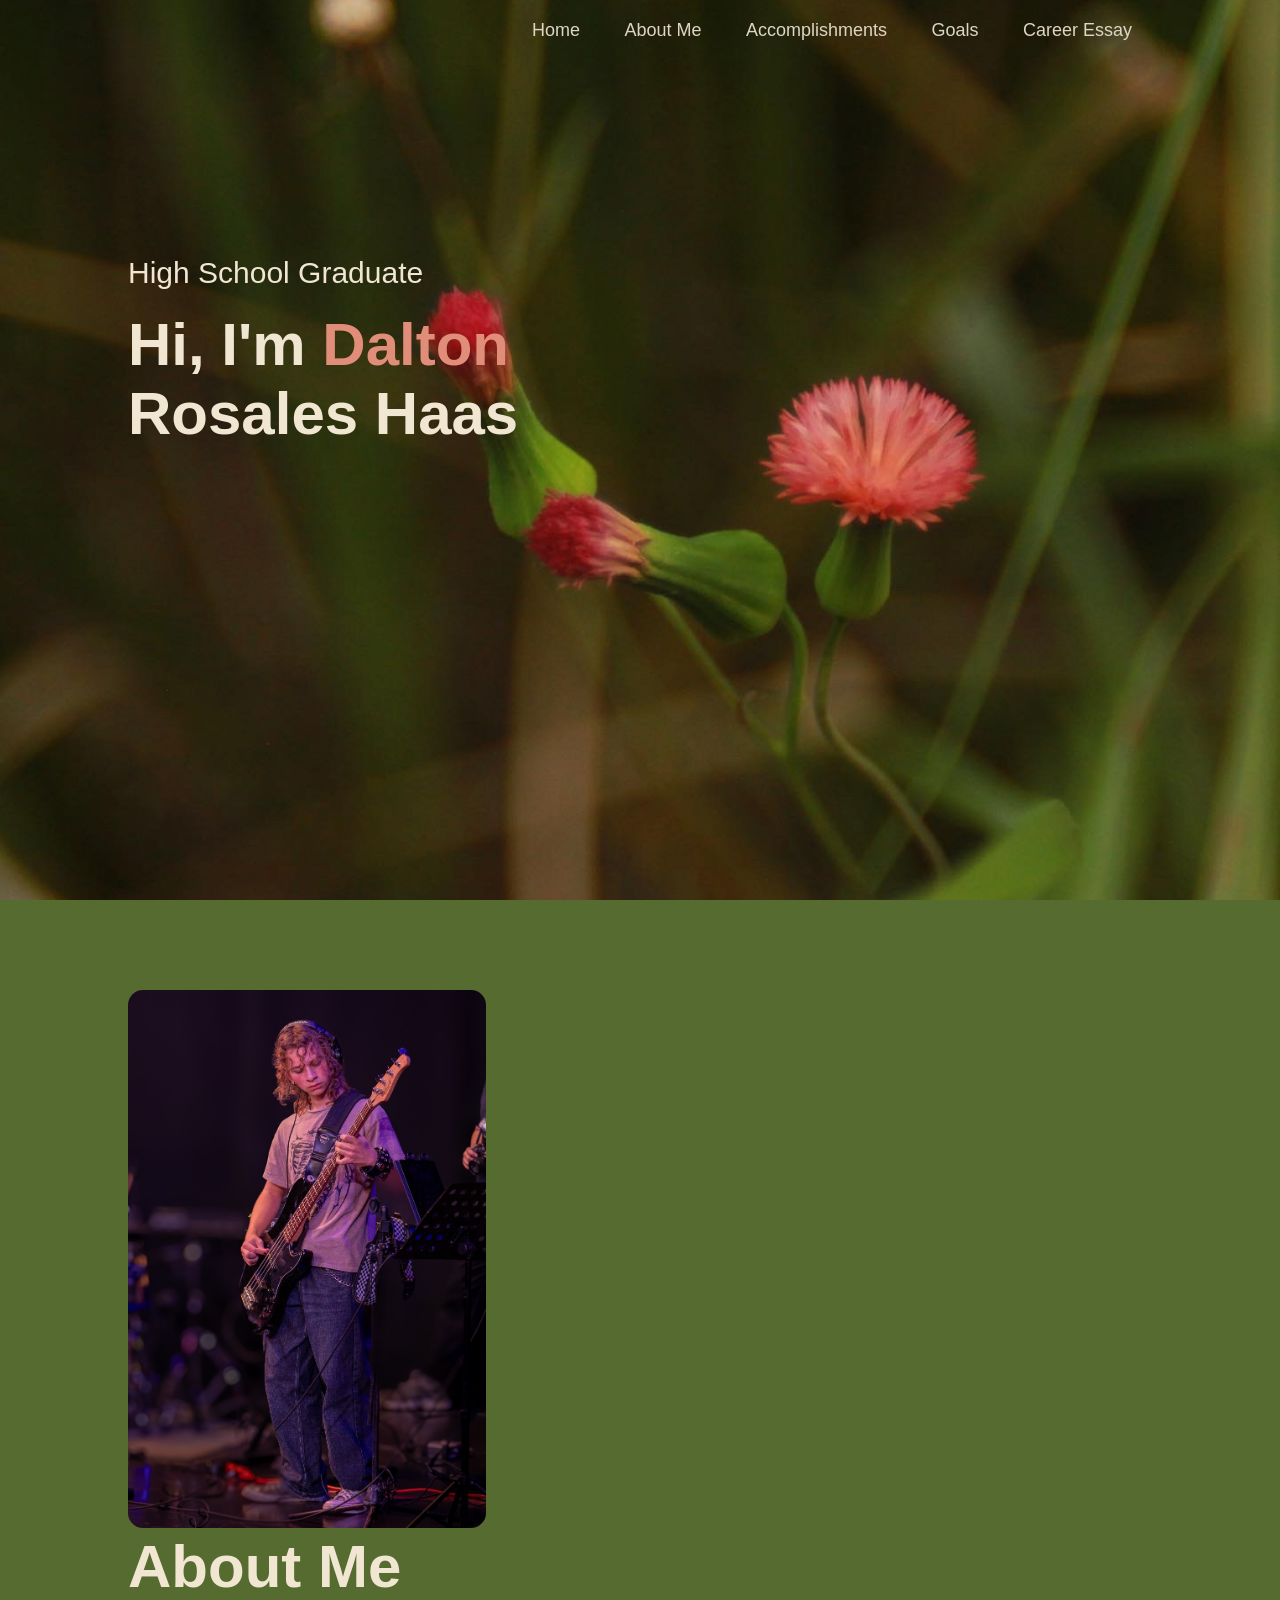
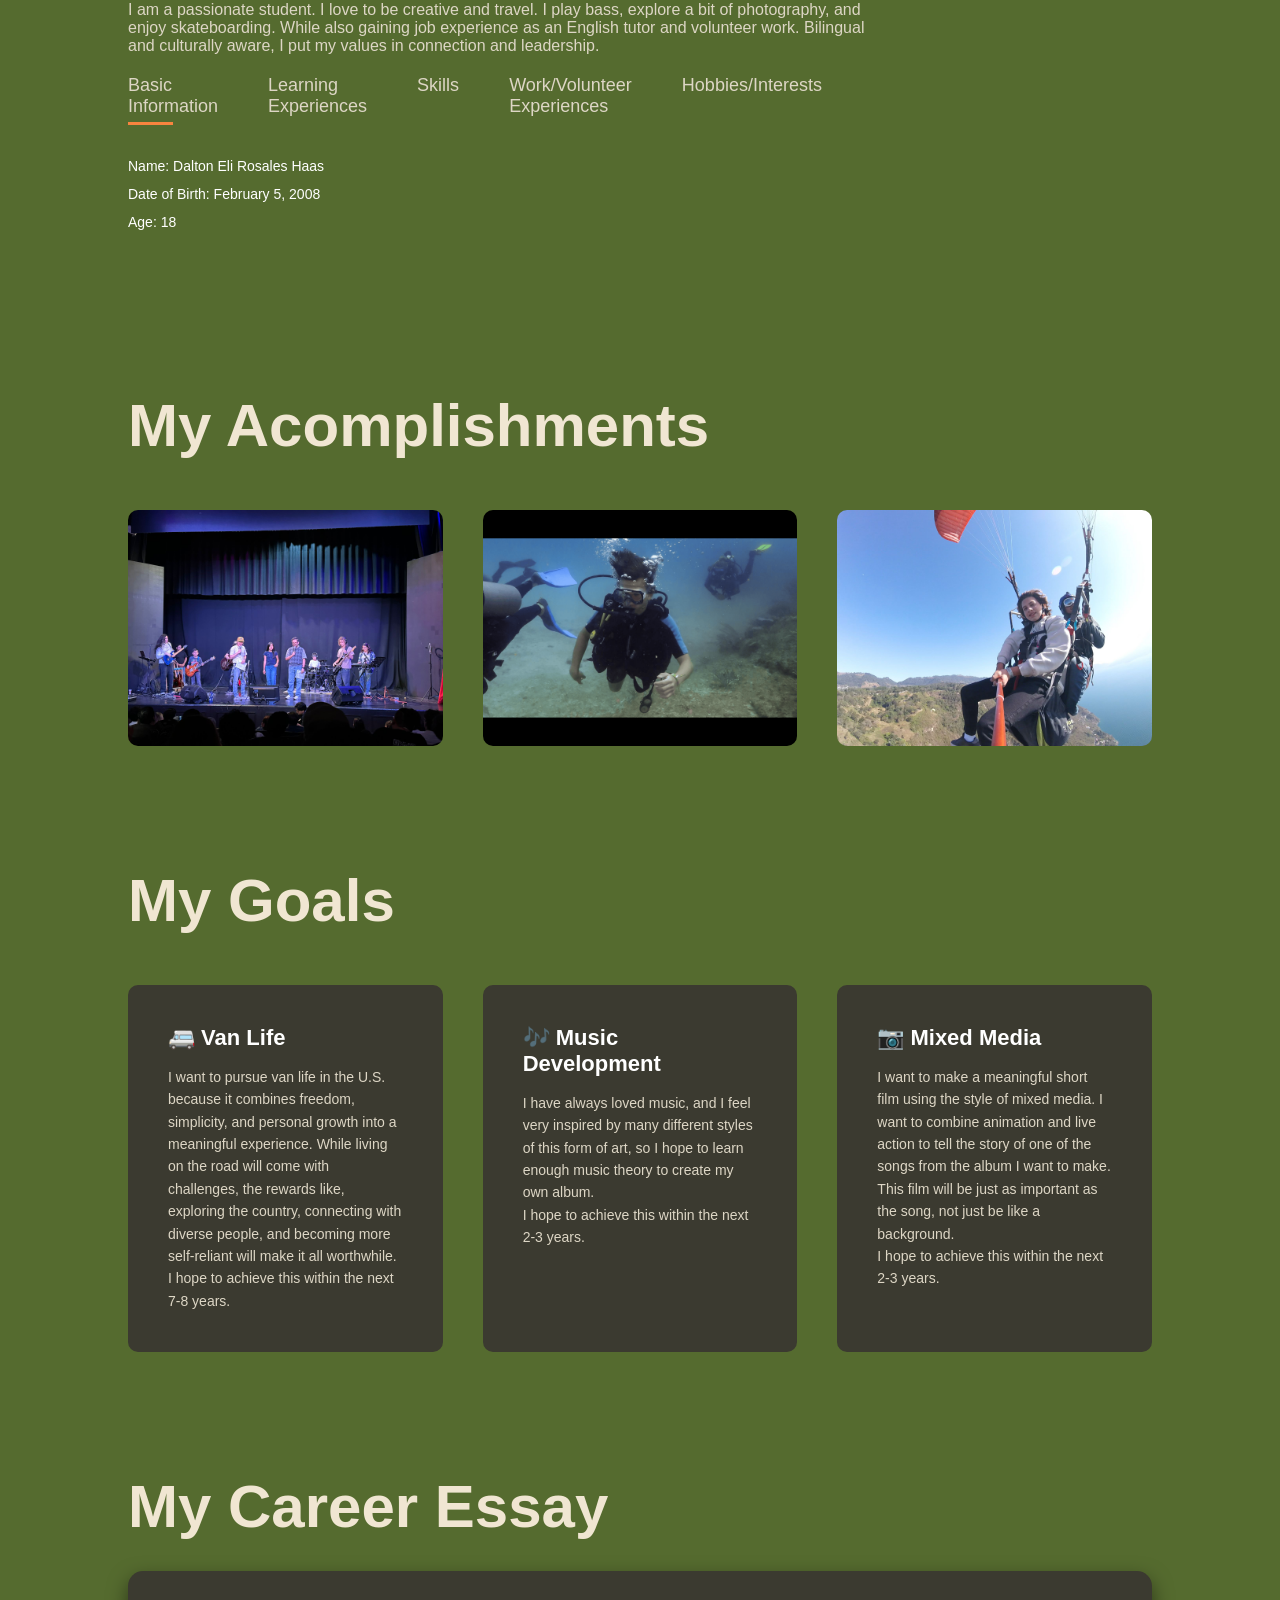
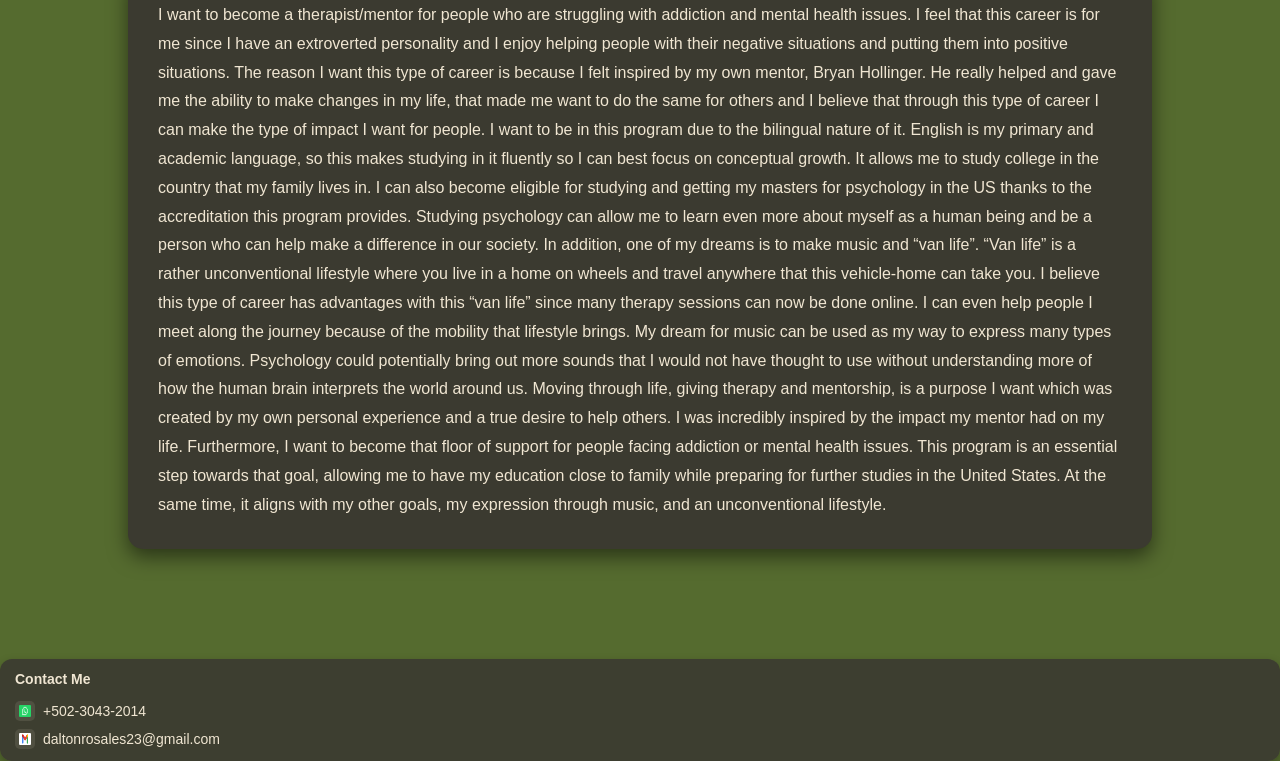
==== index (2).html @ 66703907 "Add files via upload" ====
<!DOCTYPE html>
<html lang="eng">
<head>
<meta charset="UTF-8">
<meta http-equiv="X-UA-Compatible" content="IE=edge">
<meta name="viewport" content="width=device-width, initial-scale=1.0">
<title>My Portfolio</title>
<link rel="stylesheet" href="style.css">
    </head>
<body>
<div id="header">
<div class="container">
<nav>
    <ul id="sidemenu">
        <li><a href="#header">Home </a></li>
        <li><a href="#about">About Me </a></li>
        <li><a href="#accomplishments">Accomplishments </a></li>
        <li><a href="#goals">Goals </a></li>
        <li><a href="#career-essay">Career Essay </a></li>
    </ul>
</nav>
<div class="header-text">
    <p>High School Graduate</p>
    <h1>Hi, I'm<span> Dalton</span><br>Rosales Haas</h1>
</div>
</div>
</div>
<!-----------about---->
<div id="about">
    <div class="container">
        <div class="row">
            <div class="about-col-1">
                <img src="College Project Photos/bass photo.jpeg">
            </div>
            <div class="about-col-2">
                <h1 class="sub-title">About Me</h1>
                <p>I am a passionate student. I love to be creative and travel. I play bass, explore a bit of photography, and enjoy skateboarding. While also gaining job experience as an English tutor and volunteer work. Bilingual and culturally aware, I put my values in connection and leadership.</p>
                <div class="tab-titles">
                    <p class="tab-links active-link" onclick="opentab('basicinformation')">Basic Information</p>
                    <p class="tab-links" onclick="opentab('learningexperiences')">Learning Experiences</p>
                    <p class="tab-links" onclick="opentab('skills')">Skills</p>
                                     <p class="tab-links" onclick="opentab('work')">Work/Volunteer Experiences</p>
                 <p class="tab-links" onclick="opentab('hobbies')">Hobbies/Interests</p>
                </div>
                <div class="tab-contents active-tab" id="basicinformation">
                    <ul>
                        <li><span>Name: Dalton Eli Rosales Haas</span></li>
                        <li><span>Date of Birth: February 5, 2008</span></li>
                        <li><span>Age: 18</span></li>
                    </ul>
                </div>
                <div class="tab-contents" id="learningexperiences">
                    <ul>
                        <li><span>Schools</span></li>
                        <li><span>Elementary:<br>Ivy Stockwell Elementary School Berthoud<br>Kindergarten-5th Grade<br>Berthoud, Colorado USA</span></li>
                        <li><span>Middle School:<br>Turner Middle School Berthoud<br>6th-8th Grade<br>Berthoud, Colorado USA</span></li>
                        <li><span>Highschool:<br>International Christian Academy<br>9th-12th Grade<br>Mixco, Guatemala<br></span></li>
                        <li><span>Extracurricular:<br>2025-Current<br>Stix Academia de Música<br>Zona 12, Guatemala<br>Contact: +(502)-5865-0459</span></li>
                        <li><span>May 2023<br>Centro Lingüístico Maya<br>Spanish Lessons<br>Antigua, Guatemala<br>Contact: +(502)-7832-0656</span></li>
                    </ul>
                </div>
                <div class="tab-contents" id="skills">
                    <ul>
                        <li><span>Skills<br>Rated from 1-5 stars.</span></li>
                        <li><span>Communication ⭐⭐⭐⭐⭐<br>Relationship-building ⭐⭐⭐<br>Leadership ⭐⭐⭐⭐<br>Organized ⭐⭐⭐⭐<br>Task-oriented ⭐⭐⭐⭐⭐<br>Bilingual and Cultural Awareness ⭐⭐⭐</span></li>
                    </ul>
                </div>
                 <div class="tab-contents" id="work">
                    <ul>
                        <li><span>Work:</span></li>
                        <li><span>2025-2025<br>Adventure Mountain Employee<br>Mixco, Guatemala<br>Contact: (+502)-5715-7391</span></li>
                        <li><span>2026-Current<br>English Tutor at ICA<br>Mixco, Guatemala<br>School's principal Contact: sarethsalazar@gmail.com</span></li>
                        <li><span>Volunteer:</span></li>
                        <li><span>2025<br>Teaching Assistant<br>El Encinal, Guatemala<br>Manger Contact: ms.ethelajquejay@gmail.com</span></li>
                    </ul>
                </div>
            <div class="tab-contents" id="hobbies">
                    <ul>
                        <li><span>Playing Bass</span></li>
                        <li><span>Skateboarding</span></li>
                        <li><span>Traveling</span></li>
                        <li><span>Web Design<br>This website is an example of my work.</span></li>
                        <li><span>Photography</span>
                        <div class="container photography-gallery">
                        <div class="photography">
                        <img src="College Project Photos/pinkflower.png">
                        </div>
                        <div class="photography">
                       <img src="College Project Photos/withering.png">
                    </div> 
                    <div class="photography">
                        <img src="College Project Photos/purpleflower.png">
                    </div> 
                    <div class="photography">
                        <img src="College Project Photos/yellowflower.png">
                    </div>
                    </div> 
                    </li>            
                    </ul>
                </div>
            </div>

        </div>
    </div>
</div>
<!-----------accomplishments----------->
<div id="accomplishments">
    <div class="container">
        <h1 class="sub-title">My Acomplishments</h1>
        <div class="accomplishments-list">
            <div class="accomplishment">
                <img src="College Project Photos/90s.png">
                <div class="layer">
                    <h3>90s Concert</h3>
                    <p>Stix held a 90s styled rock concert on November 15th 2025. I was one of the bassists for this event.</p>
                </div>
            </div>
            <div class="accomplishment">
                <img src="College Project Photos/scuba.png">
                <div class="layer">
                    <h3>Scuba Diving</h3>
                    <p>I studied then took the Open Water Diver Certification in Cancún Mexico and got certified under PADI for scuba diving. (2022)</p>
                </div>
            </div>
            <div class="accomplishment">
                <img src="College Project Photos/paragliding.png">
                <div class="layer">
                    <h3>Paragliding</h3>
                    <p>I got to experience paragliding in Panajachel, Guatemala. (2023)</p>
                </div>
            </div>
        </div>
    </div>
</div>
<!----goals-->
<div id="goals">
    <div class="container">
        <h1 class="sub-title">My Goals</h1>

        <div class="goals-list">

            <div class="goal">
                <h3>🚐 Van Life</h3>
                <p>I want to pursue van life in the U.S. because it combines freedom, simplicity, and personal growth into a meaningful experience. While living on the road will come with challenges, the rewards like, exploring the country, connecting with diverse people, and becoming more self-reliant will make it all worthwhile.<br>I hope to achieve this within the next 7-8 years.</p>
            </div>

            <div class="goal">
                <h3>🎶 Music Development</h3>
                <p>I have always loved music, and I feel very inspired by many different styles of this form of art, so I hope to learn enough music theory to create my own album.<br>I hope to achieve this within the next 2-3 years.</p>
            </div>

            <div class="goal">
                <h3>📷 Mixed Media</h3>
                <p>I want to make a meaningful short film using the style of mixed media. I want to combine animation and live action to tell the story of one of the songs from the album I want to make. This film will be just as important as the song, not just be like a background.<br>I hope to achieve this within the next 2-3 years.</p>
            </div>

        </div>
    </div>
</div>
<!-----------career essay----------->
<div id="career-essay">
    <div class="container">
        <h1 class="sub-title">My Career Essay</h1>
        <div class="essay-card">
            <p>I want to become a therapist/mentor for people who are struggling with addiction and mental health issues. I feel that this career is for me since I have an extroverted personality and I enjoy helping people with their negative situations and putting them into positive situations. The reason I want this type of career is because I felt inspired by my own mentor, Bryan Hollinger. He really helped and gave me the ability to make changes in my life, that made me want to do the same for others and I believe that through this type of career I can make the type of impact I want for people. I want to be in this program due to the bilingual nature of it. English is my primary and academic language, so this makes studying in it fluently so I can best focus on conceptual growth. It allows me to study college in the country that my family lives in. I can also become eligible for studying and getting my masters for psychology in the US thanks to the accreditation this program provides. Studying psychology can allow me to learn even more about myself as a human being and be a person who can help make a difference in our society. In addition, one of my dreams is to make music and “van life”. “Van life” is a rather unconventional lifestyle where you live in a home on wheels and travel anywhere that this vehicle-home can take you. I believe this type of career has advantages with this “van life” since many therapy sessions can now be done online. I can even help people I meet along the journey because of the mobility that lifestyle brings. My dream for music can be used as my way to express many types of emotions. Psychology could potentially bring out more sounds that I would not have thought to use without understanding more of how the human brain interprets the world around us. Moving through life, giving therapy and mentorship, is a purpose I want which was created by my own personal experience and a true desire to help others. I was incredibly inspired by the impact my mentor had on my life. Furthermore, I want to become that floor of support for people facing addiction or mental health issues. This program is an essential step towards that goal, allowing me to have my education close to family while preparing for further studies in the United States. At the same time, it aligns with my other goals, my expression through music, and an unconventional lifestyle.</p>
        </div>
    </div>
</div>

<!-----Contact----->
<div id="contact-footer">
    <p class="contact-title">Contact Me</p>
    <div class="contact-item">
        <img src="College Project Photos/whatsapp.png" alt="WhatsApp Icon">
        <span>+502-3043-2014</a></span>
    </div>
    <div class="contact-item">
        <img src="College Project Photos/gmail.png" alt="Gmail Icon">
        <span>daltonrosales23@gmail.com</a></span>
    </div>
</div>

<script>
    var tablinks = document.getElementsByClassName("tab-links");
    var tabcontents = document.getElementsByClassName("tab-contents");

    function opentab(tabname){
        for (let tablink of tablinks) {
            tablink.classList.remove("active-link");
        }
        for (let tabcontent of tabcontents) {
            tabcontent.classList.remove("active-tab");
        }

        event.currentTarget.classList.add("active-link");
        document.getElementById(tabname).classList.add("active-tab");
    }
</script>
<a href="#header" class="back-to-top" id="backToTop">&#8679;</a>
<script>
    const backToTop = document.getElementById("backToTop");

    window.addEventListener("scroll", () => {
        if (window.scrollY > 300) { 
            backToTop.classList.add("show");
        } else {
            backToTop.classList.remove("show");
        }
    });
</script>

<script>
    var sidemenu = document.getElementById("sidemenu");
    function openmenu(){
        sidemenu.style.right = "0"
    }
    function closemenu(){
        sidemenu.style.right = "-200"
    }
</script>

</body>
</html>
---- style.css ----
*{
    margin: 0;
    padding: 0;
    font-family: 'Poppins', sans-serif;
    box-sizing: border-box;
}
html {
    scroll-behavior: smooth;
}
body{
    background: #556B2F;
    color: #F0E6D2;
}
#header{
    width: 100%;
    height: 100vh;
    background-image: url(College\ Project\ Photos/redflower.png);
    background-attachment: fixed;
    background-size: cover;
    background-position: center;
}
.container{
    padding: 10px 10%;
}
nav{
    display: flex;
    align-items: center;
    justify-content: flex-end;
    flex-wrap: wrap;
}
nav ul li{
    display: inline-block;
    list-style: none;
    margin: 10px 20px;
}
nav ul li a{
    color: #DDD6C5;
    text-decoration: none;
    font-size: 18px;
    position: relative;
}
nav ul li a::after{
    content: '';
    width: 0%;
    height: 3px;
    background: #E08D7A;
    position: absolute;
    left: 0;
    bottom: -6px;
    transition: 0.5s;
}
nav ul li a:hover::after{
    width: 100%;
}
.header-text{
    color: #F0E6D2;
    margin-top: 20%;
    font-size: 30px;
}
.header-text h1{
    font-size: 60px;
    margin-top: 20px;
    color: #F0E6D2;
}
.header-text h1 span{
    color: #E08D7A;
}
#about{
    padding: 80px 0;
    color: #DDD6C5;
}
.row{
   display: flex;
   justify-content: space-between;
   flex-wrap: wrap;
}
.about-col-1{
    flex-basis: 35%;
}
.about-col-1 img{
    width: 100%;
    border-radius: 15px;
}
.about-col-2{
    flex-basis: 60%;
}
.sub-title{
    font-size: 60px;
    font-weight: 600;
    color: #F0E6D2;
}
.tab-titles{
    display: flex;
    margin: 20px 0 40px;
}
.tab-links{
    margin-right: 50px;
    font-size: 18px;
    font-weight: 500;
    cursor: pointer;
    position: relative;
}
.tab-links::after{
    content: '';
    width: 0;
    height: 3px;
    background: #F8843F;
    position: absolute;
    left: 0;
    bottom: -8px;
    transition: 0.5s;
}
.tab-links.active-link::after{
    width: 50%;
}
.tab-contents ul li{
    list-style: none;
    margin: 10px 0;
}
.tab-contents ul li span{
    color: white;
    font-size: 14px;
}
.tab-contents{
    display: none;
}
.tab-contents.active-tab{
    display: block;
}
/*------------acomplishments-------*/
#accomplishments{
    padding: 50px 0;
}
.accomplishments-list{
    display: grid;
    grid-template-columns: repeat(auto-fit, minmax(250px, 1fr));
    grid-gap: 40px;
    margin-top: 50px;
}
.accomplishment{
    border-radius: 10px;
    position: relative;
    overflow: block;
}
.accomplishment img{
    width: 100%;
    border-radius: 10px;
    display: block;
    transition: transform 0.5s;
}
.layer{
    width: 100%;
    height: 0;
    background: linear-gradient(rgba(0,0,0,0.6), #E08D7A);
    border-radius: 10px;
    position: absolute;
    left: 0;
    bottom: 0;
    overflow: hidden;
    display: flex;
    align-items: center;
    justify-content: center;
    flex-direction: column;
    padding: 0 40px;
    text-align: center;
font-size: 14px;
transition: height 0.5s;
}
.layer h3{
    font-weight: 500;
    margin-bottom: 20px;
}
.accomplishment:hover img{
    transform: scale(1.1);
}
.accomplishment:hover .layer{
    height: 100%;
}
.photography-gallery {
    display: flex;
    gap: 20px;
    margin-top: 15px;
    flex-wrap: wrap;
}


.photography {
    flex-shrink: 0;
}


.photography img {
    width: 250px;
    height: 250px;
    object-fit: cover;
    border-radius: 10px;
}
/*-------------goals-------------*/
#goals{
    padding: 50px 0;
}


.goals-list{
    display: grid;
    grid-template-columns: repeat(auto-fit, minmax(250px, 1fr));
    grid-gap: 40px;
    margin-top: 50px;
}


.goal{
    background: #3B3A30;
    padding: 40px;
    border-radius: 10px;
    transition: transform 0.5s, background 0.5s;
    text-align: left;
}


.goal h3{
    font-size: 22px;
    margin-bottom: 15px;
    color: #fff;
}


.goal p{
    color: #DDD6C5;
    font-size: 14px;
    line-height: 1.6;
}


.goal:hover{
    background: #E08D7A;
    transform: translateY(-10px);
}
/*------career essay---*/
#career-essay {
    padding: 50px 0;
}


.essay-card {
    background: #3B3A30;
    color: #f0e6d2;
    padding: 30px;
    border-radius: 15px;
    box-shadow: 0 8px 20px rgba(0,0,0,0.5);
    line-height: 1.8;
    font-size: 16px;
    transition: transform 0.3s, background 0.3s;
}


.essay-card:hover {
    background: #E08D7A;
    transform: translateY(-5px);
    cursor: default;
}


#career-essay .sub-title {
    margin-bottom: 30px;
}
/*--arrow--*/
.back-to-top {
    position: fixed;
    bottom: 30px;
    right: 30px;
    background: #E08D7A;
    color: #3B3A30;
    font-size: 30px;
    padding: 12px 15px;
    border-radius: 50%;
    text-align: center;
    text-decoration: none;
    box-shadow: 0 4px 10px rgba(0,0,0,0.3);
    transition: background 0.3s, transform 0.3s, opacity 0.3s;
    opacity: 0;
    pointer-events: none;
    z-index: 1000;
}


.back-to-top:hover {
    background: #F0E6D2;
    color: #E08D7A;
    transform: translateY(-5px);
}




.back-to-top.show {
    opacity: 1;
    pointer-events: auto;
}
/*----contact-----*/
#contact-footer {
    position: relative;          
    margin-top: 50px;            
    background: rgba(59, 58, 48, 0.9);
    padding: 12px 15px;
    border-radius: 12px;
    box-shadow: 0 4px 10px rgba(0,0,0,0.3);
    color: #F0E6D2;
    font-size: 14px;
    display: flex;
    flex-direction: column;
    gap: 8px;
}
#contact-footer .contact-title {
    font-weight: bold;
    margin-bottom: 6px;
}
#contact-footer .contact-item {
    display: flex;
    align-items: center;
    gap: 8px;
}
#contact-footer .contact-item img {
    width: 20px;
    height: 20px;
    padding: 4px;
    border-radius: 5px;
    background: rgba(240, 230, 210, 0.1);
    transition: transform 0.3s, background 0.3s;
}
#contact-footer .contact-item img:hover {
    transform: scale(1.2);
    background: rgba(240, 230, 210, 0.2);
}


#contact-footer .contact-item span a {
    color: #F0E6D2;
    text-decoration: none;
}


#contact-footer .contact-item span a:hover {
    text-decoration: underline;
}
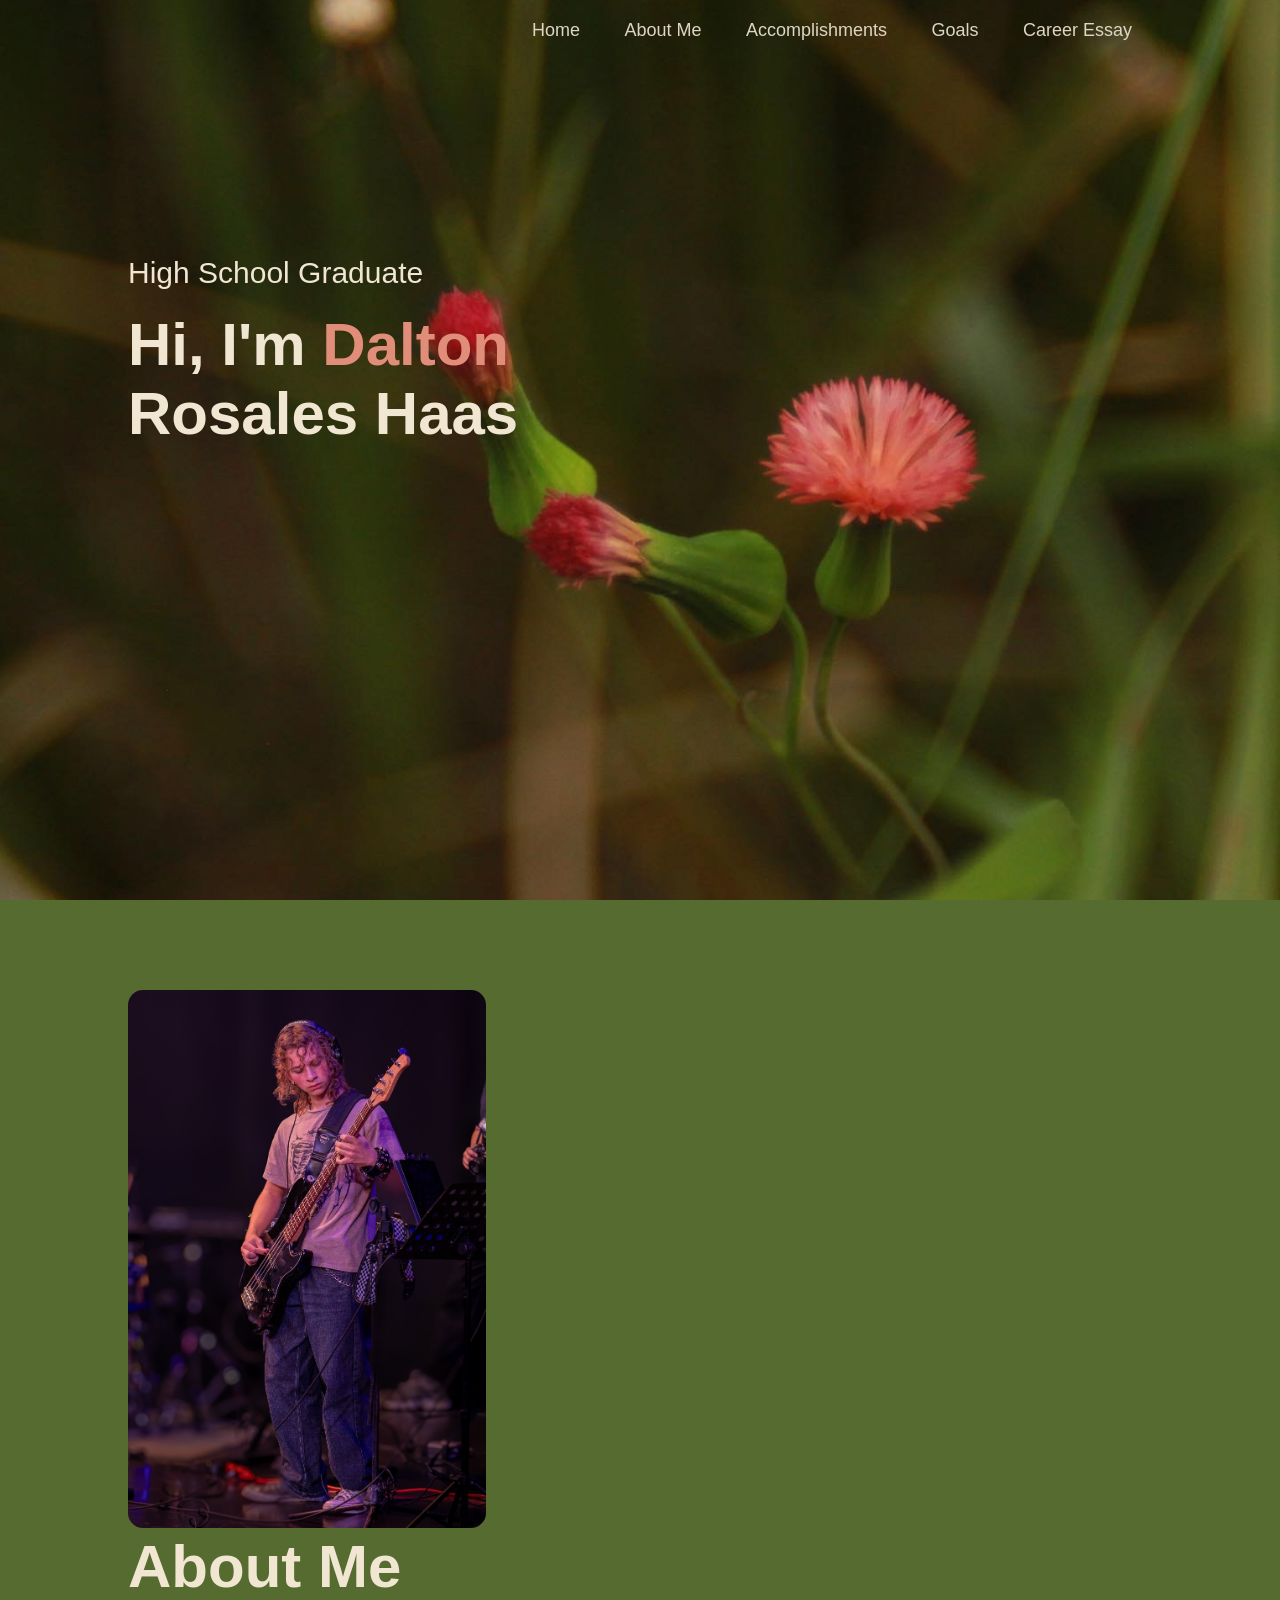
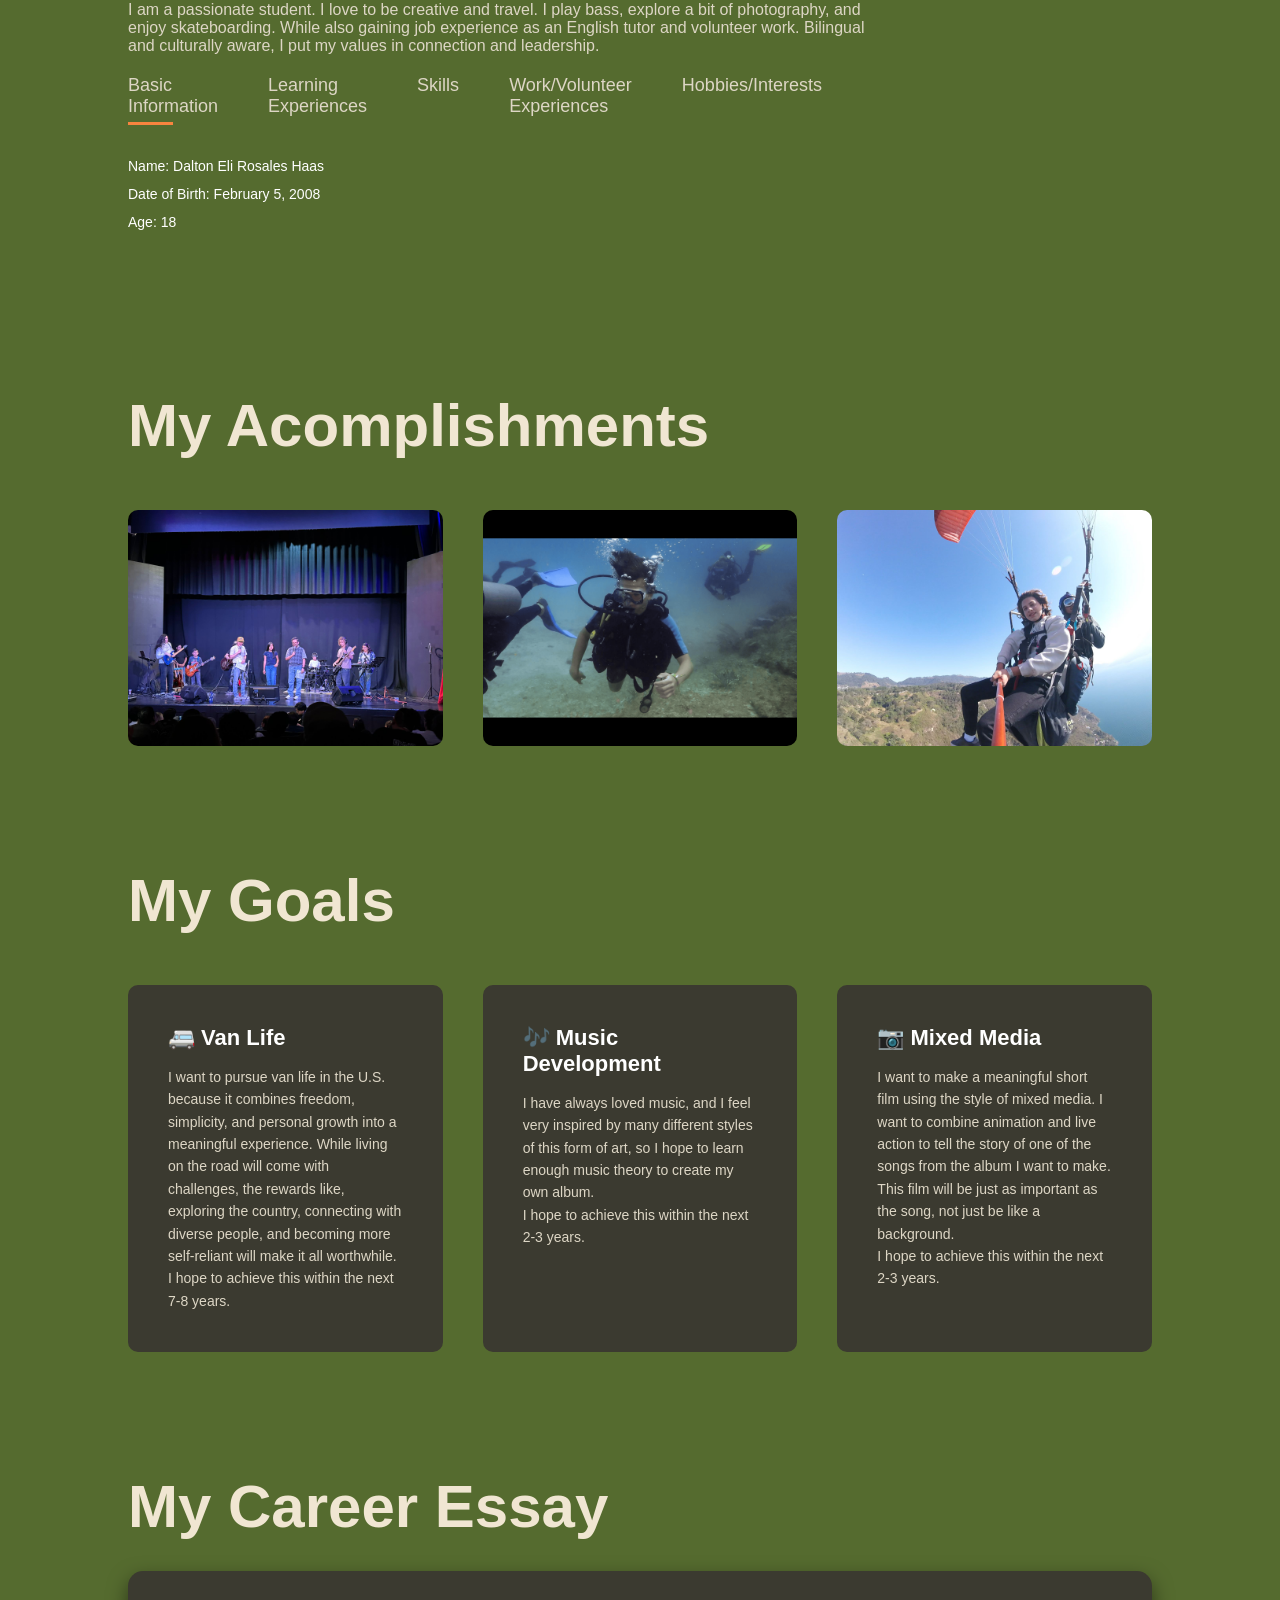
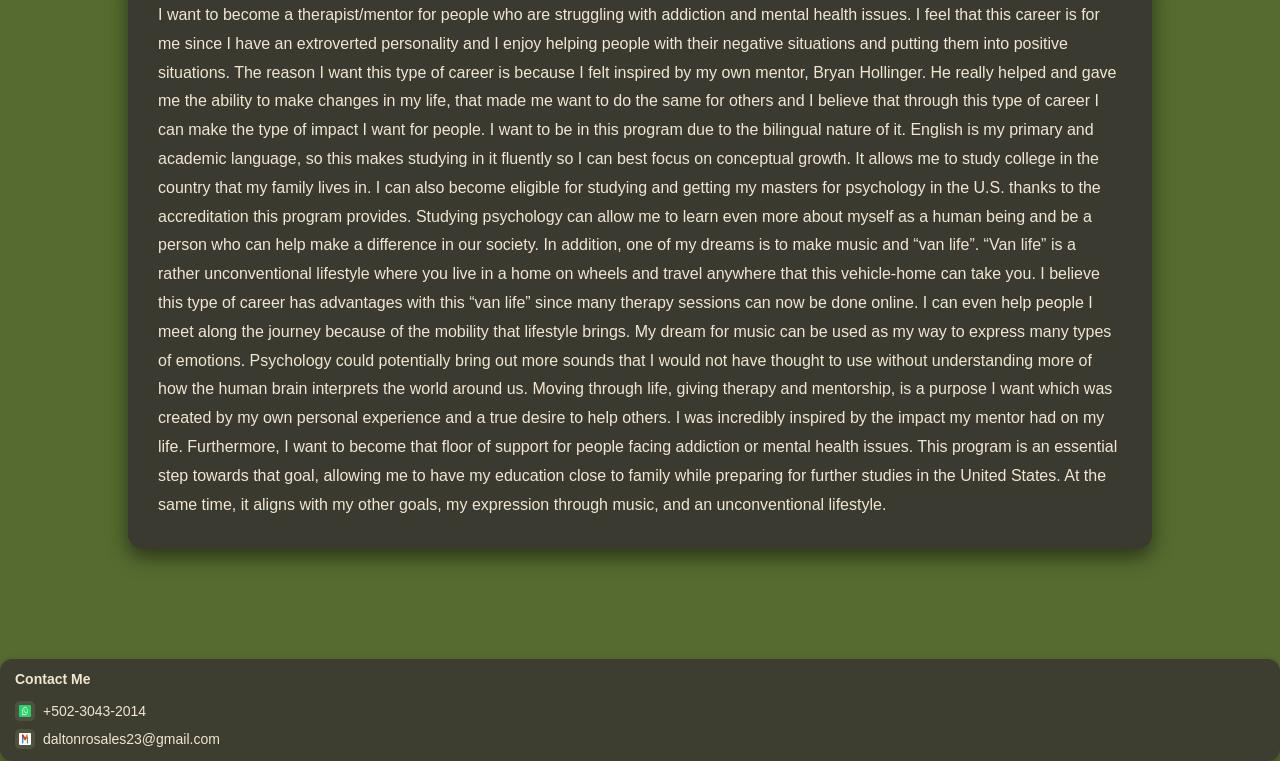
==== commit 5b400a59: "Update index (2).html" ====
--- a/index (2).html
+++ b/index (2).html
@@ -162,7 +162,7 @@
     <div class="container">
         <h1 class="sub-title">My Career Essay</h1>
         <div class="essay-card">
-            <p>I want to become a therapist/mentor for people who are struggling with addiction and mental health issues. I feel that this career is for me since I have an extroverted personality and I enjoy helping people with their negative situations and putting them into positive situations. The reason I want this type of career is because I felt inspired by my own mentor, Bryan Hollinger. He really helped and gave me the ability to make changes in my life, that made me want to do the same for others and I believe that through this type of career I can make the type of impact I want for people. I want to be in this program due to the bilingual nature of it. English is my primary and academic language, so this makes studying in it fluently so I can best focus on conceptual growth. It allows me to study college in the country that my family lives in. I can also become eligible for studying and getting my masters for psychology in the US thanks to the accreditation this program provides. Studying psychology can allow me to learn even more about myself as a human being and be a person who can help make a difference in our society. In addition, one of my dreams is to make music and “van life”. “Van life” is a rather unconventional lifestyle where you live in a home on wheels and travel anywhere that this vehicle-home can take you. I believe this type of career has advantages with this “van life” since many therapy sessions can now be done online. I can even help people I meet along the journey because of the mobility that lifestyle brings. My dream for music can be used as my way to express many types of emotions. Psychology could potentially bring out more sounds that I would not have thought to use without understanding more of how the human brain interprets the world around us. Moving through life, giving therapy and mentorship, is a purpose I want which was created by my own personal experience and a true desire to help others. I was incredibly inspired by the impact my mentor had on my life. Furthermore, I want to become that floor of support for people facing addiction or mental health issues. This program is an essential step towards that goal, allowing me to have my education close to family while preparing for further studies in the United States. At the same time, it aligns with my other goals, my expression through music, and an unconventional lifestyle.</p>
+            <p>I want to become a therapist/mentor for people who are struggling with addiction and mental health issues. I feel that this career is for me since I have an extroverted personality and I enjoy helping people with their negative situations and putting them into positive situations. The reason I want this type of career is because I felt inspired by my own mentor, Bryan Hollinger. He really helped and gave me the ability to make changes in my life, that made me want to do the same for others and I believe that through this type of career I can make the type of impact I want for people. I want to be in this program due to the bilingual nature of it. English is my primary and academic language, so this makes studying in it fluently so I can best focus on conceptual growth. It allows me to study college in the country that my family lives in. I can also become eligible for studying and getting my masters for psychology in the U.S. thanks to the accreditation this program provides. Studying psychology can allow me to learn even more about myself as a human being and be a person who can help make a difference in our society. In addition, one of my dreams is to make music and “van life”. “Van life” is a rather unconventional lifestyle where you live in a home on wheels and travel anywhere that this vehicle-home can take you. I believe this type of career has advantages with this “van life” since many therapy sessions can now be done online. I can even help people I meet along the journey because of the mobility that lifestyle brings. My dream for music can be used as my way to express many types of emotions. Psychology could potentially bring out more sounds that I would not have thought to use without understanding more of how the human brain interprets the world around us. Moving through life, giving therapy and mentorship, is a purpose I want which was created by my own personal experience and a true desire to help others. I was incredibly inspired by the impact my mentor had on my life. Furthermore, I want to become that floor of support for people facing addiction or mental health issues. This program is an essential step towards that goal, allowing me to have my education close to family while preparing for further studies in the United States. At the same time, it aligns with my other goals, my expression through music, and an unconventional lifestyle.</p>
         </div>
     </div>
 </div>
@@ -220,4 +220,4 @@
 </script>
 
 </body>
-</html>+</html>
